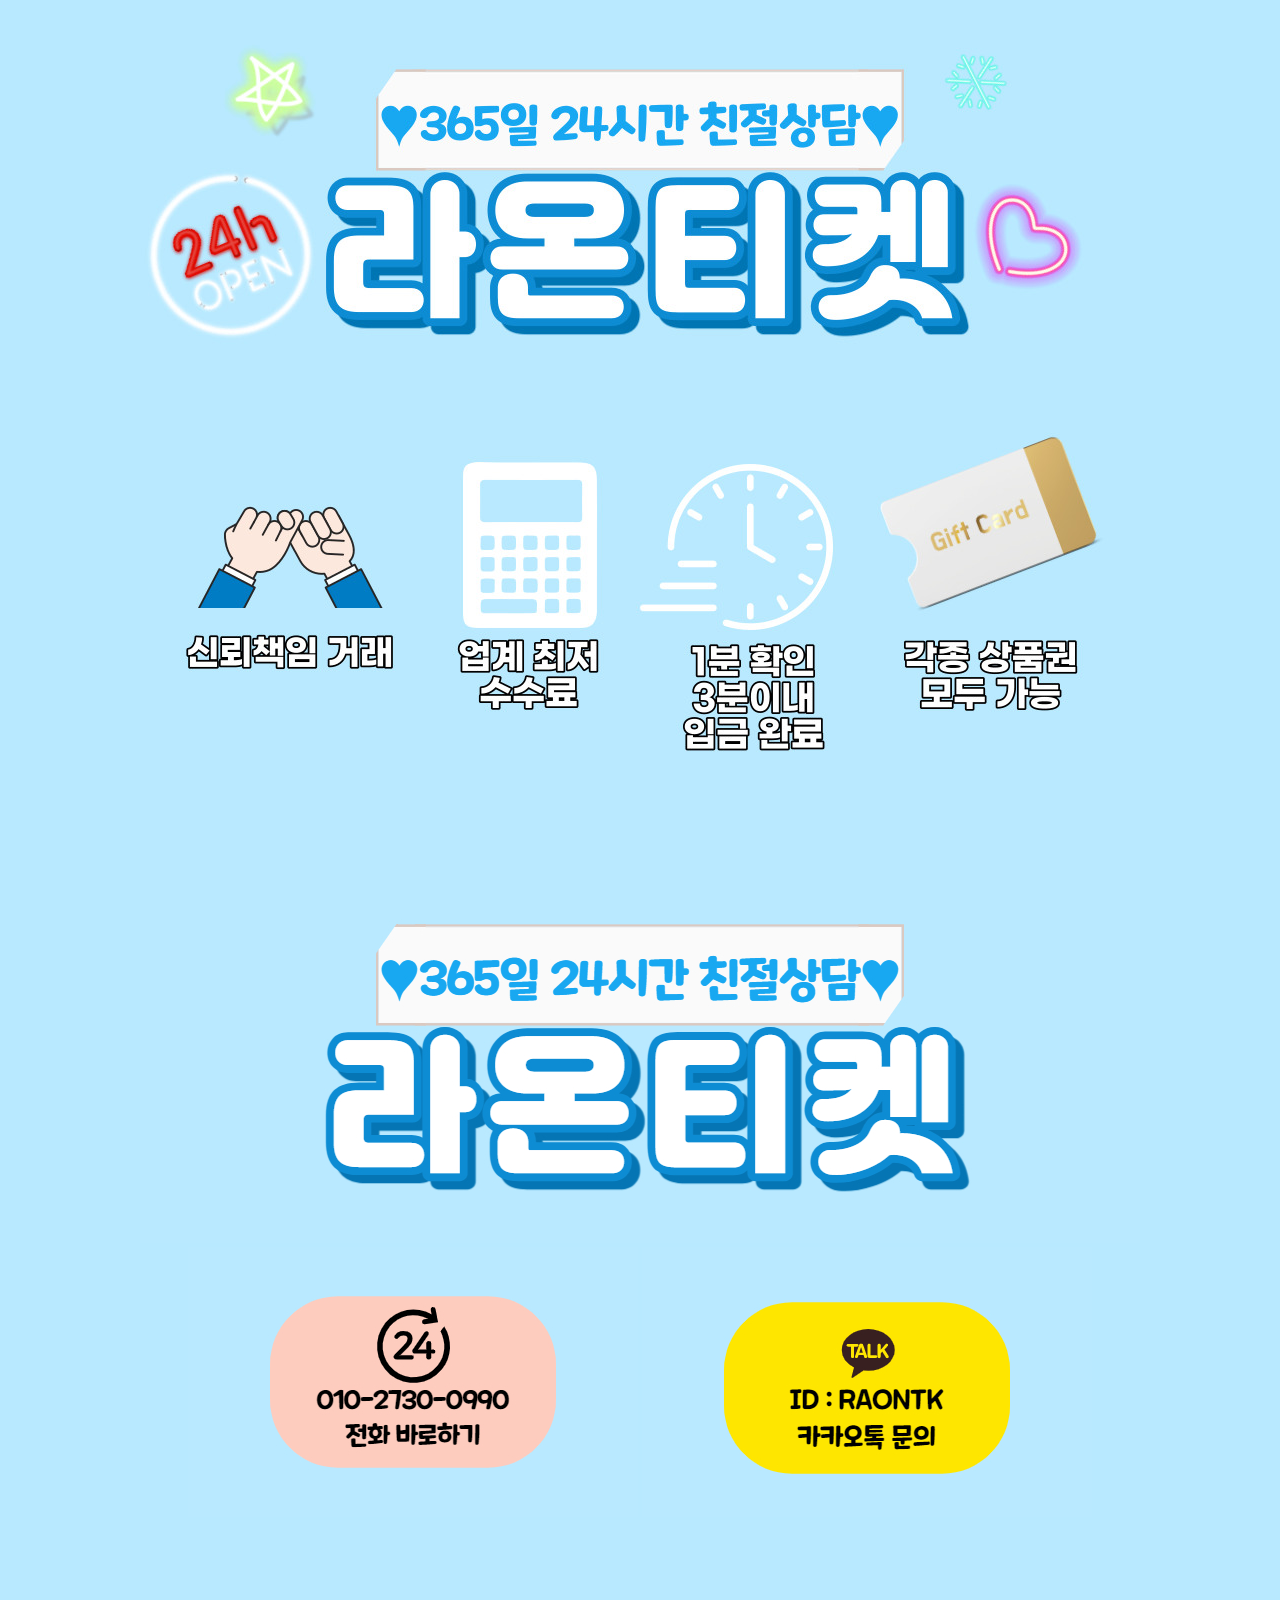
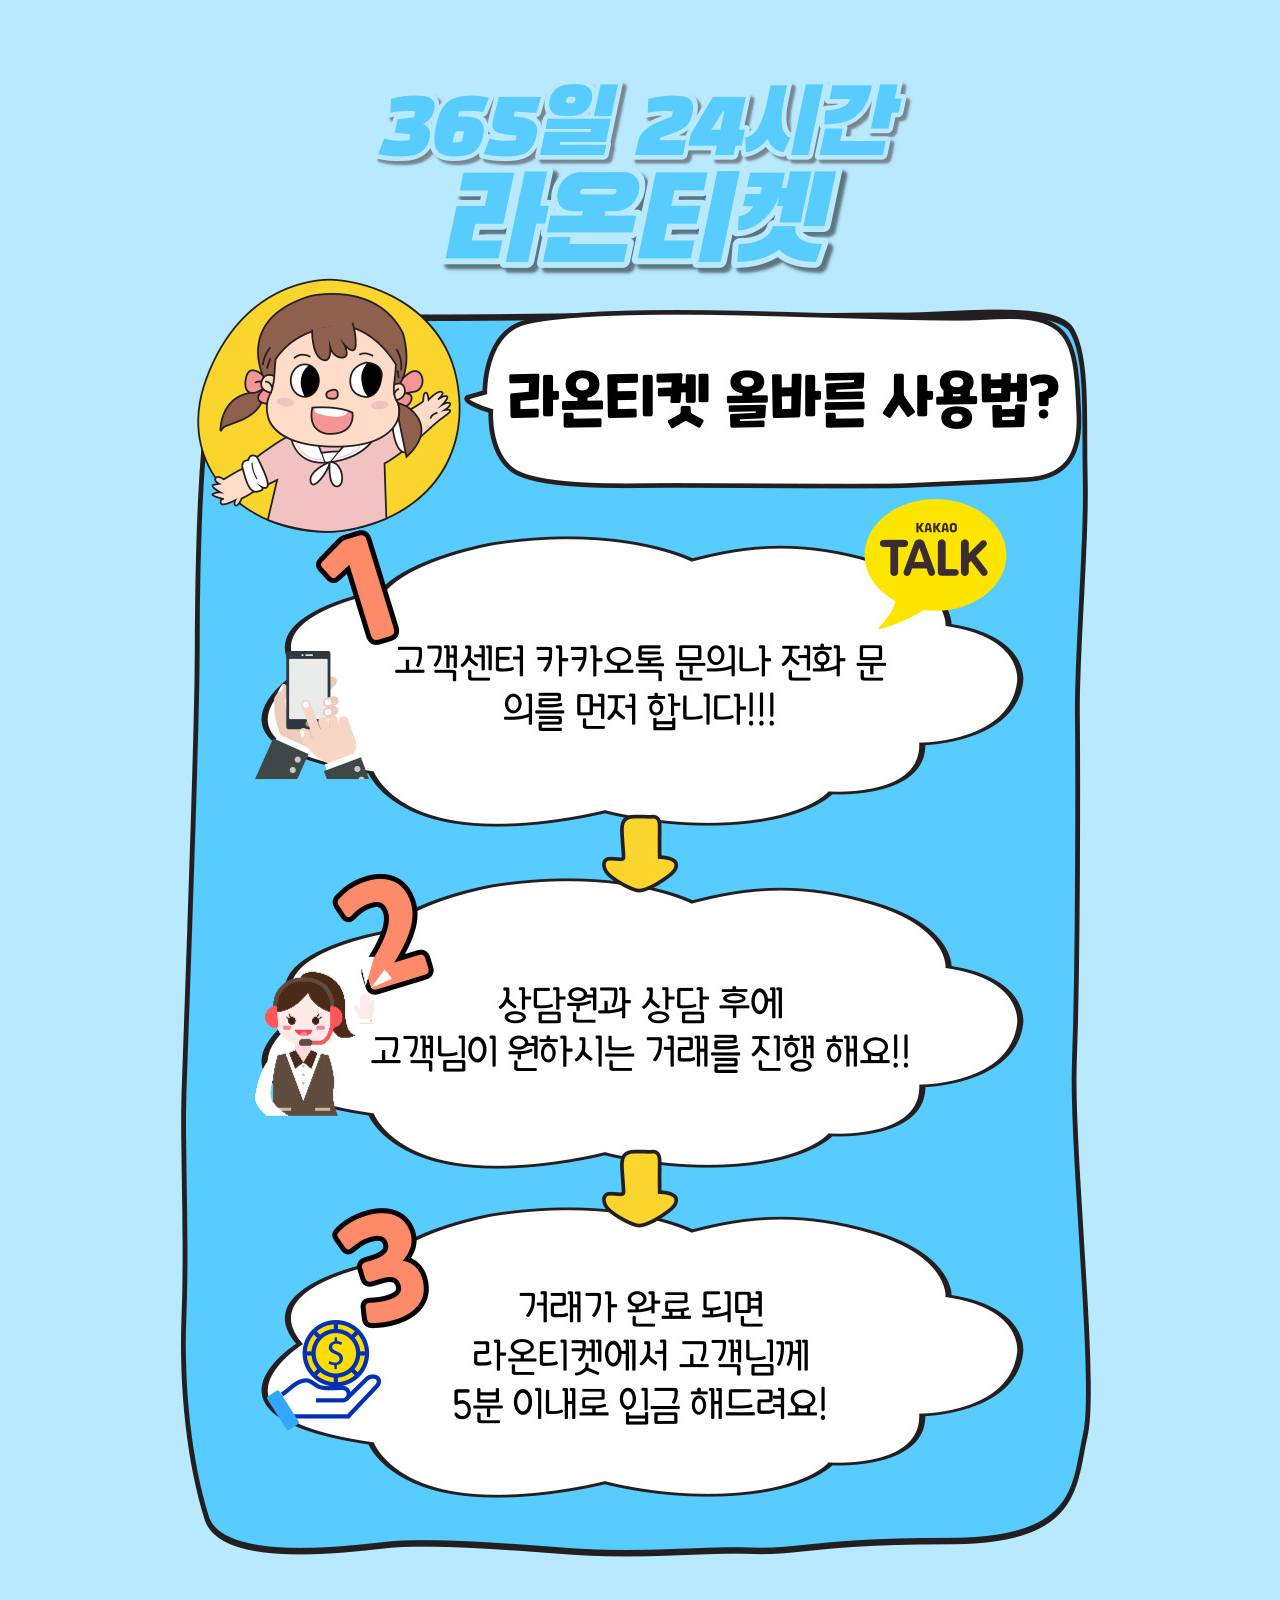
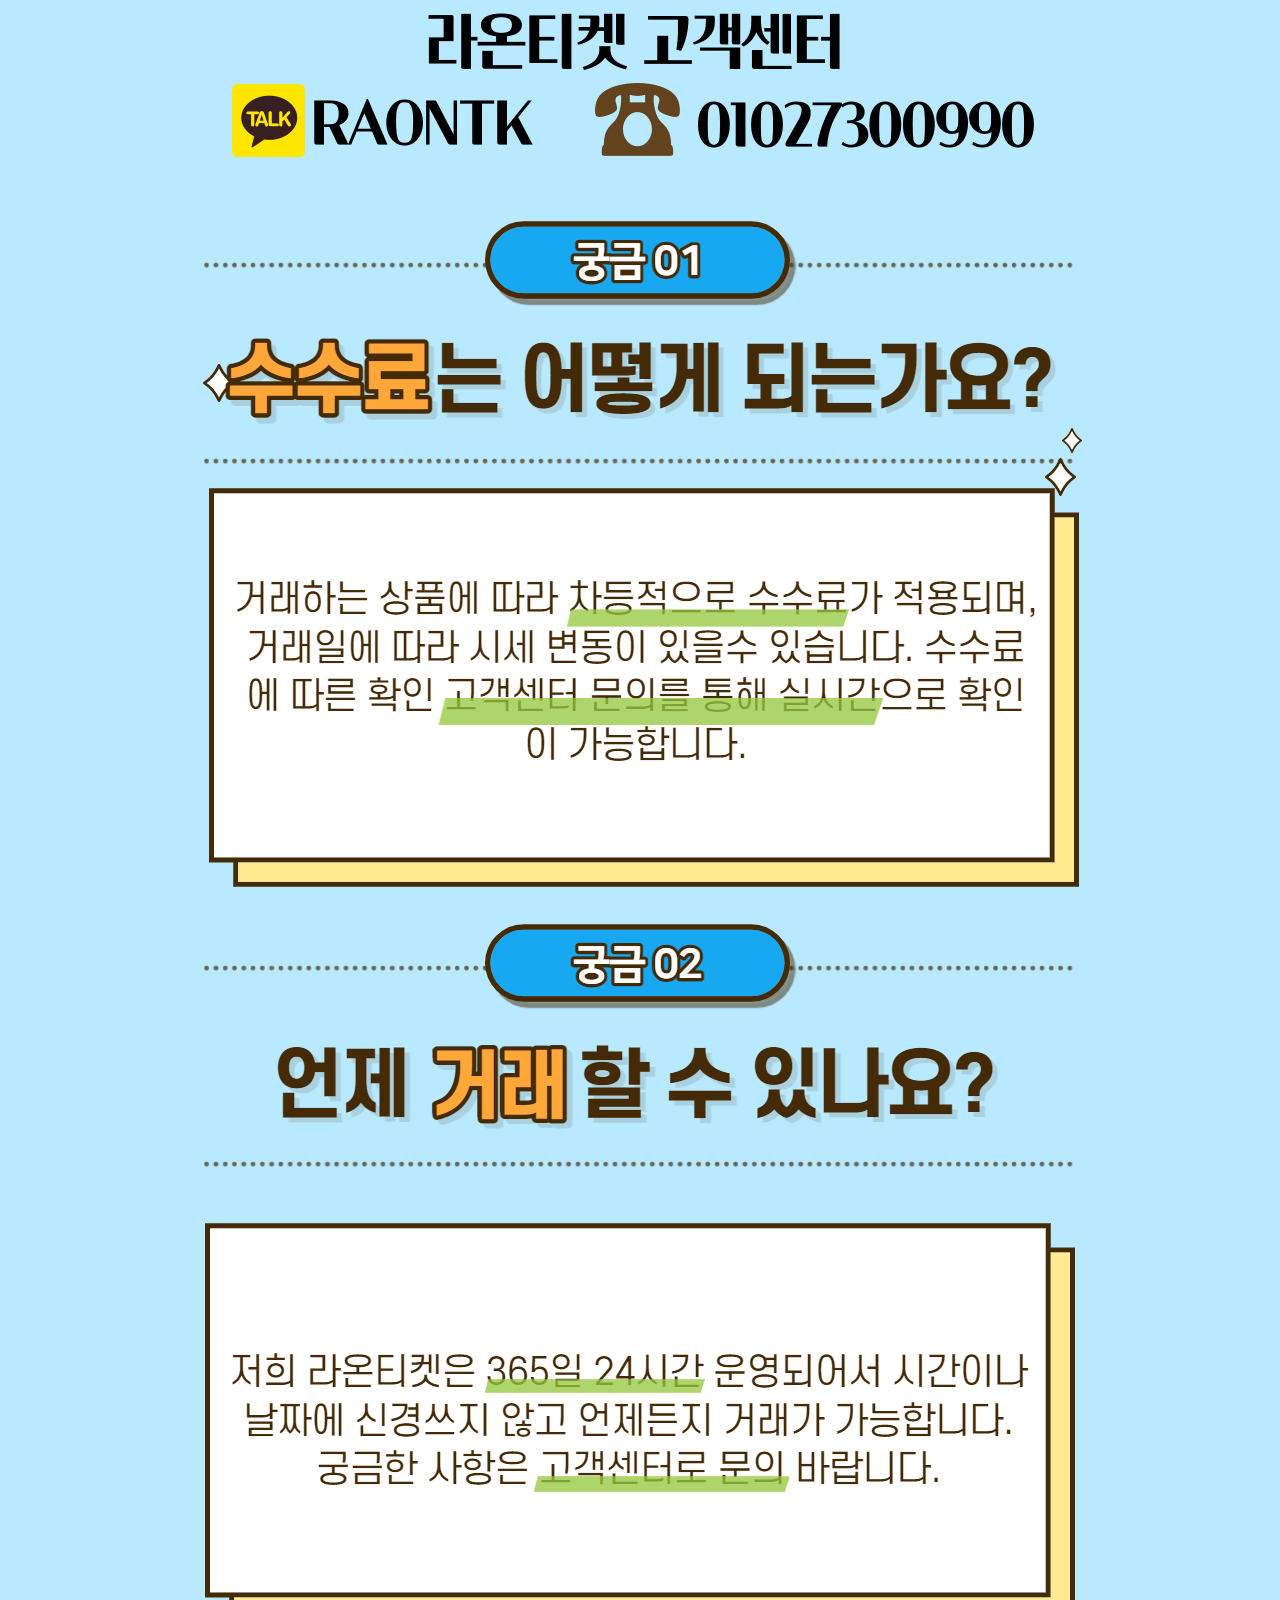
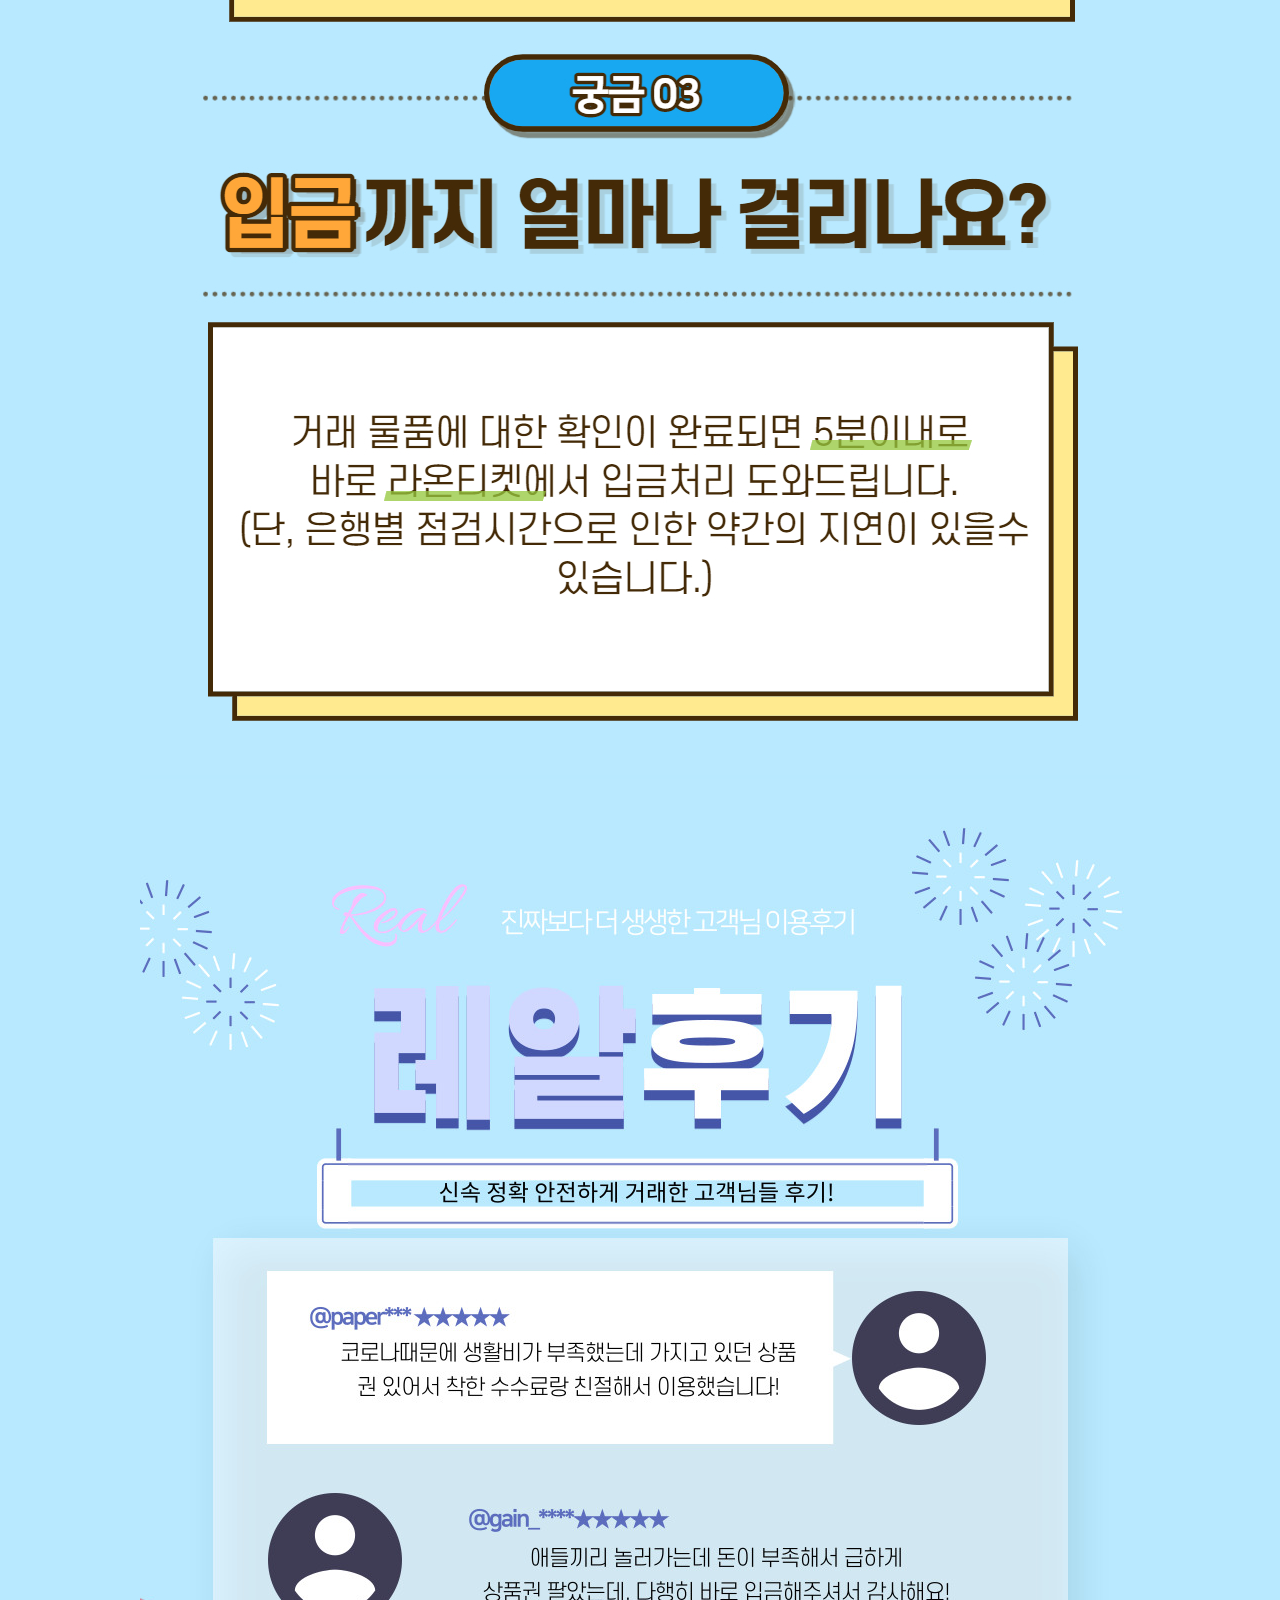
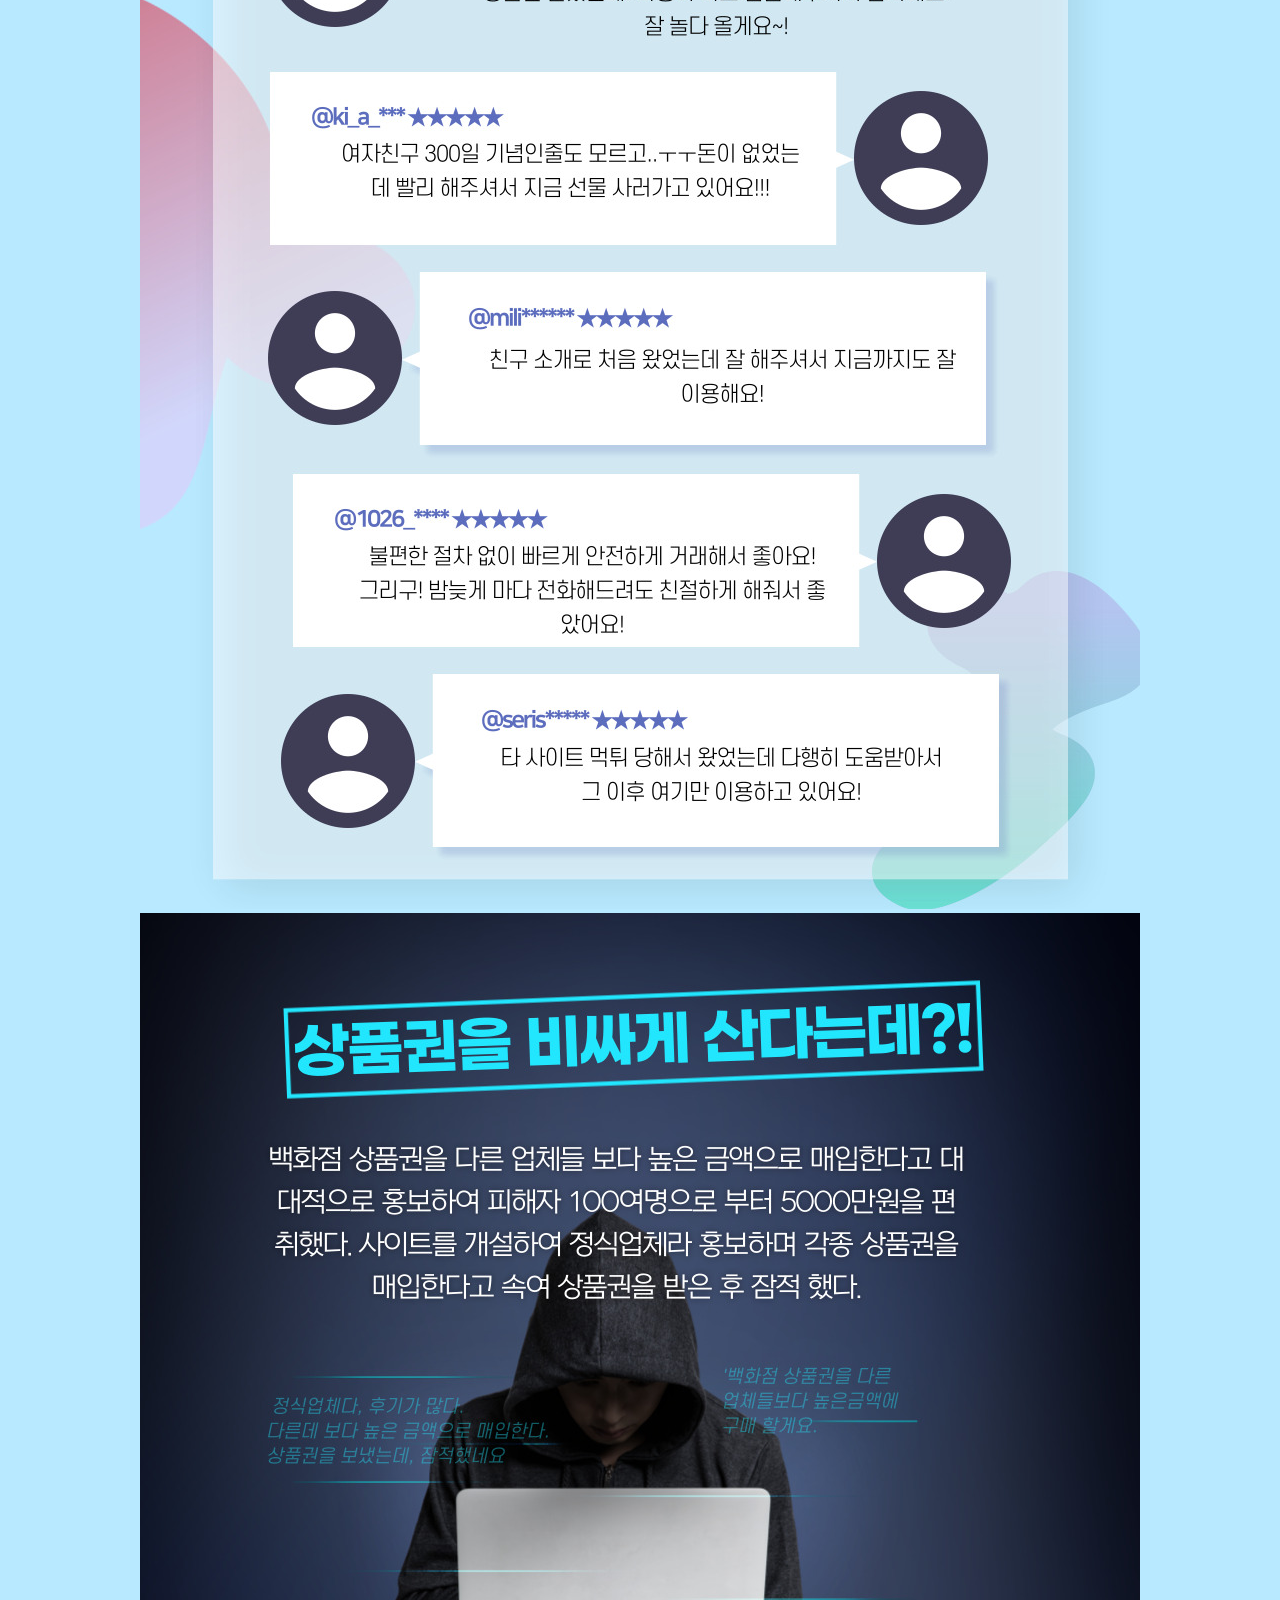
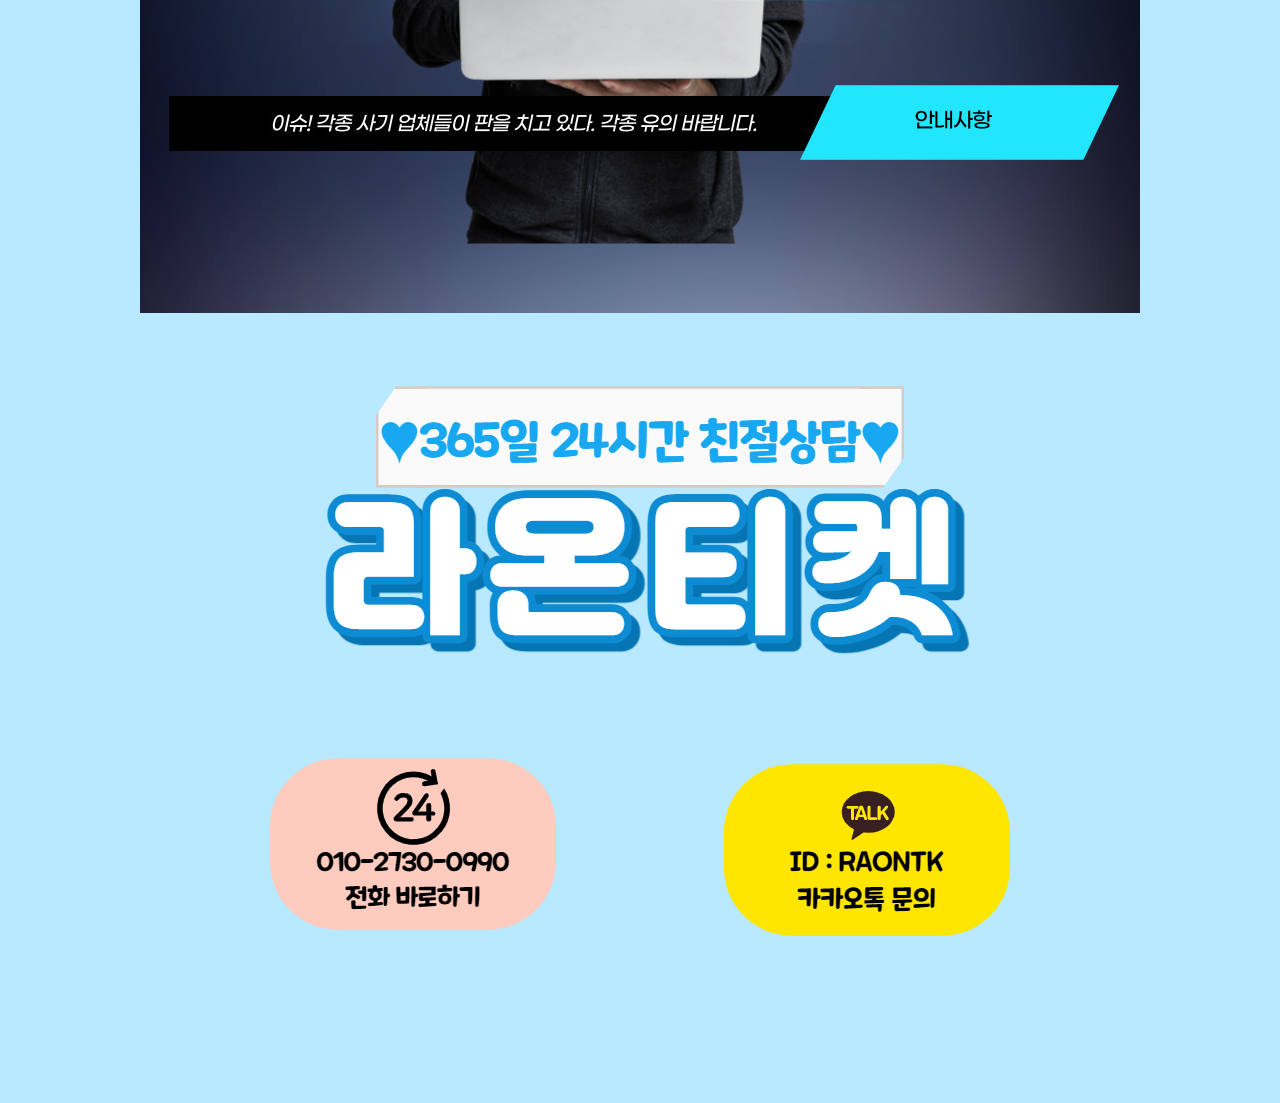
==== index.html @ ac3a0a18 "Rename hosting_index.html to index.html" ====
<!DOCTYPE html>
<head>
<meta http-equiv="Content-Type" content="text/html; charset=utf-8" />
<title>라온티켓</title>
<meta property="og:url" content="http://라온티켓.kr">
<meta property="og:title" content="라온티켓">
<meta property="og:description" content="라온티켓">
<meta name="description" content="라온티켓">
<meta name="viewport" content="width=device-width">
<link rel="canonical" href="http://라온티켓.kr">
<link rel="shortcut icon" href="favicon/favicon.ico">
<link href="css/style.css" type="text/css" rel="stylesheet">
<script src="javascript/script.js" defer type="text/javascript"></script>
<script src="javascript/jquery-3.6.0.js" type="text/javascript"></script>
<meta http-equiv="Content-Security-Policy" content="upgrade-insecure-requests">
	<style>
		.popup .body{ position: fixed; top: 10%; left: 50%; width:auto; z-index: 20; transform: translate(-50%, 0); text-align: center; }
		.popup a{ position: absolute; top: 10px; right: 20px; color:#fff; }
		.popup .bg{ position: fixed; top: 0 ; left:0; right:0; z-index: 10; width: 1000px; max-width: 100%; height: 100%; margin:0 auto; background: rgba(0,0,0,0.5); }
		@media (max-width:991px) {
			.popup .body{ width:100%; padding: 0 10px; }
		}
	</style>
<!-- Google Tag Manager -->
<script>(function(w,d,s,l,i){w[l]=w[l]||[];w[l].push({'gtm.start':
new Date().getTime(),event:'gtm.js'});var f=d.getElementsByTagName(s)[0],
j=d.createElement(s),dl=l!='dataLayer'?'&l='+l:'';j.async=true;j.src=
'https://www.googletagmanager.com/gtm.js?id='+i+dl;f.parentNode.insertBefore(j,f);
})(window,document,'script','dataLayer','GTM-MXPP9C5');</script>
<!-- End Google Tag Manager -->


</head>

<body>
<!-- Google Tag Manager (noscript) -->
<noscript><iframe src="https://www.googletagmanager.com/ns.html?id=GTM-MXPP9C5"
height="0" width="0" style="display:none;visibility:hidden"></iframe></noscript>
<!-- End Google Tag Manager (noscript) -->
<div class="contents">
	<div class="top"><div class="top_img"><img src="https://raon0071.github.io/img/top_img.jpg"></div></div>
	<div class="wrap">
		<div class="btn">
			<img src="https://raon0071.github.io/img/title.jpg">
			<div class="btn_box">
			<span><a href="tel:010-2730-0990"><img src="https://raon0071.github.io/img/btn1.jpg"></a></span>
			<span><a href="http://qr.kakao.com/talk/BXQlLmAOBWL6z_GcfhEk2FWWFEw-
"><img src="https://raon0071.github.io/img/btn2.jpg"></a></span>
			</div>
		</div>
		<div class="con1">
			<img src="https://raon0071.github.io/img/content1.jpg">
		</div>
		<div class="con2">
			<img src="https://raon0071.github.io/img/content2.jpg">
		</div>
		<div class="con3">
			<img src="https://raon0071.github.io/img/content3.jpg">
		</div>
		<div class="con4">
			<img src="https://raon0071.github.io/img/content4.jpg">
		</div>
			<div class="btn">
			<img src="https://raon0071.github.io/img/title.jpg">
			<div class="btn_box">
			<span><a href="tel:010-2730-0990"><img src="https://raon0071.github.io/img/btn1.jpg"></a></span>
			<span><a href="http://qr.kakao.com/talk/BXQlLmAOBWL6z_GcfhEk2FWWFEw-
"><img src="https://raon0071.github.io/img/btn2.jpg"></a></span>
			</div>
		</div>
	</div>
</div>
<!--
		<div class="popup">
		<div class="body">
			<img src="img/popup.jpg">
			<a href="#.">X</a>
		</div>
		<div class="bg"></div>
	</div>
	<script type="text/javascript">
		$('.popup a').click(function(){
		  $('.popup').hide();
		});
	</script>
-->
</body>
</html>
---- css/style.css ----
@charset "utf-8";
/* CSS Document */

*{
	margin: 0 auto;
	list-style: none;
	font-family: "맑은 고딕";
	padding: 0;
}

body {
	
}

img{
	max-width: 100%;
}
.all{
	width: 100%;
	float: left;
}
.contents {
	width: 100%;
}
.top{
	width: 100%;
	text-align: center;
	background-color:#B8E9FF;
	background-repeat: no-repeat;
	background-position: center;
}
.top img {display:block;}
.wrap{
	width: 100%;
	text-align: center;
}
.btn_box {
	/*padding-bottom:100px;*/
	max-width:100%;
	height:auto
	display: block;
}
.btn {
	max-width:100%;
	height:auto
	display: block;
	padding-bottom:120px;
	background-color:#B8E9FF
}
.con1 {
	background-color:#B8E9FF
}
.con2 {
	background-color:#B8E9FF
}
.con3 {
	background-color:#B8E9FF
}
.con4 {
	background-color:#B8E9FF
}
.footer_warp{
	width:100%;
	text-align: center;
	color:#B8E9FF;
	background-color:#444;
	padding-top:50px;
	padding-bottom:50px;
	line-height: 1.8em;
}

.site_text a{
	color:#B8E9FF;
	text-decoration:none;
}
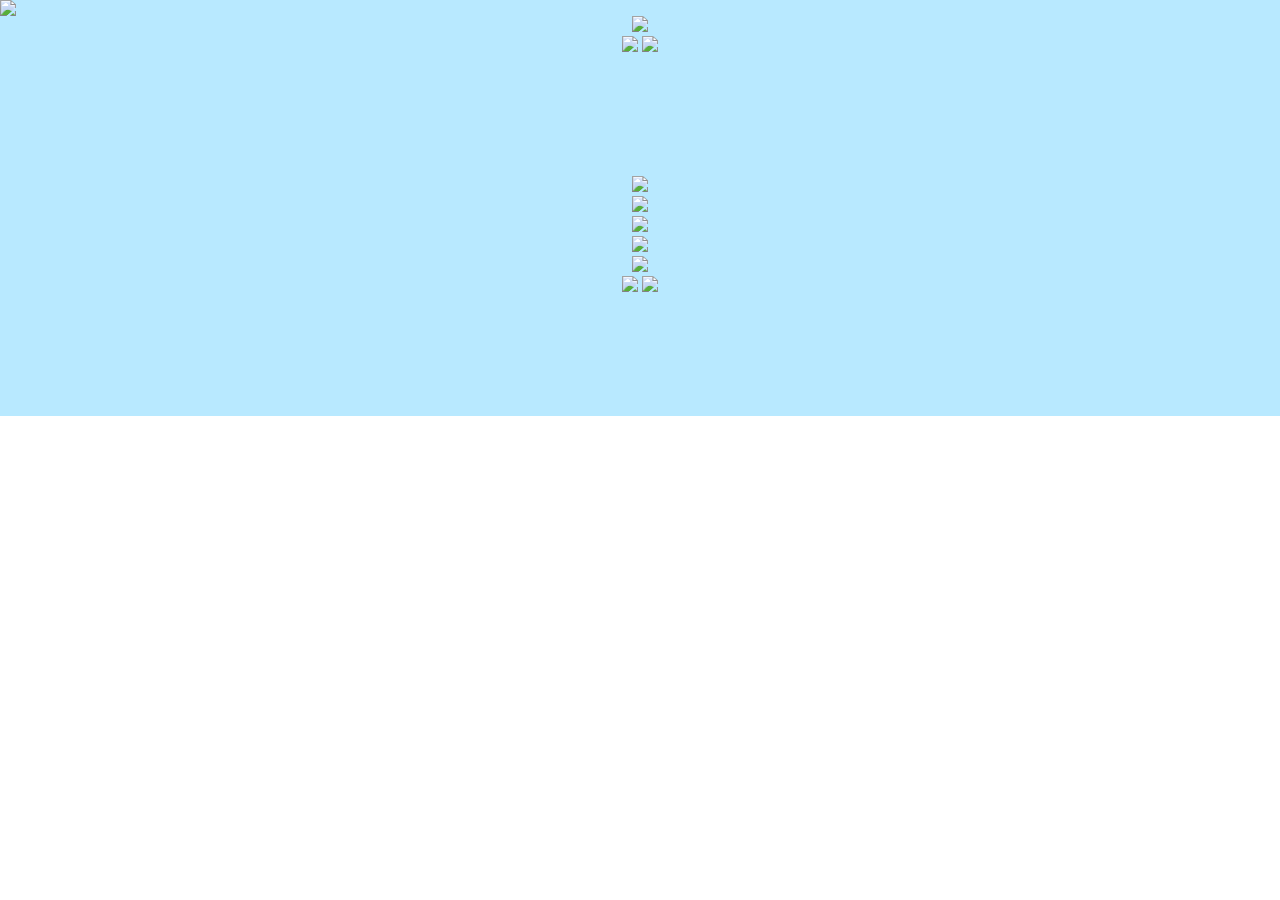
==== commit 6b137c97: "Update index.html" ====
--- a/index.html
+++ b/index.html
@@ -39,34 +39,34 @@
 height="0" width="0" style="display:none;visibility:hidden"></iframe></noscript>
 <!-- End Google Tag Manager (noscript) -->
 <div class="contents">
-	<div class="top"><div class="top_img"><img src="https://raon0071.github.io/img/top_img.jpg"></div></div>
+	<div class="top"><div class="top_img"><img src="https://xn--oi2b71zyvg95d.kr/img/top_img.jpg"></div></div>
 	<div class="wrap">
 		<div class="btn">
-			<img src="https://raon0071.github.io/img/title.jpg">
+			<img src="https://xn--oi2b71zyvg95d.kr/img/title.jpg">
 			<div class="btn_box">
-			<span><a href="tel:010-2730-0990"><img src="https://raon0071.github.io/img/btn1.jpg"></a></span>
+			<span><a href="tel:010-2730-0990"><img src="https://xn--oi2b71zyvg95d.kr/img/btn1.jpg"></a></span>
 			<span><a href="http://qr.kakao.com/talk/BXQlLmAOBWL6z_GcfhEk2FWWFEw-
-"><img src="https://raon0071.github.io/img/btn2.jpg"></a></span>
+"><img src="https://xn--oi2b71zyvg95d.kr/img/btn2.jpg"></a></span>
 			</div>
 		</div>
 		<div class="con1">
-			<img src="https://raon0071.github.io/img/content1.jpg">
+			<img src="https://xn--oi2b71zyvg95d.kr/img/content1.jpg">
 		</div>
 		<div class="con2">
-			<img src="https://raon0071.github.io/img/content2.jpg">
+			<img src="https://xn--oi2b71zyvg95d.kr/img/content2.jpg">
 		</div>
 		<div class="con3">
-			<img src="https://raon0071.github.io/img/content3.jpg">
+			<img src="https://xn--oi2b71zyvg95d.kr/img/content3.jpg">
 		</div>
 		<div class="con4">
-			<img src="https://raon0071.github.io/img/content4.jpg">
+			<img src="https://xn--oi2b71zyvg95d.kr/img/content4.jpg">
 		</div>
 			<div class="btn">
-			<img src="https://raon0071.github.io/img/title.jpg">
+			<img src="https://xn--oi2b71zyvg95d.kr/img/title.jpg">
 			<div class="btn_box">
-			<span><a href="tel:010-2730-0990"><img src="https://raon0071.github.io/img/btn1.jpg"></a></span>
+			<span><a href="tel:010-2730-0990"><img src="https://xn--oi2b71zyvg95d.kr/img/btn1.jpg"></a></span>
 			<span><a href="http://qr.kakao.com/talk/BXQlLmAOBWL6z_GcfhEk2FWWFEw-
-"><img src="https://raon0071.github.io/img/btn2.jpg"></a></span>
+"><img src="https://xn--oi2b71zyvg95d.kr/img/btn2.jpg"></a></span>
 			</div>
 		</div>
 	</div>
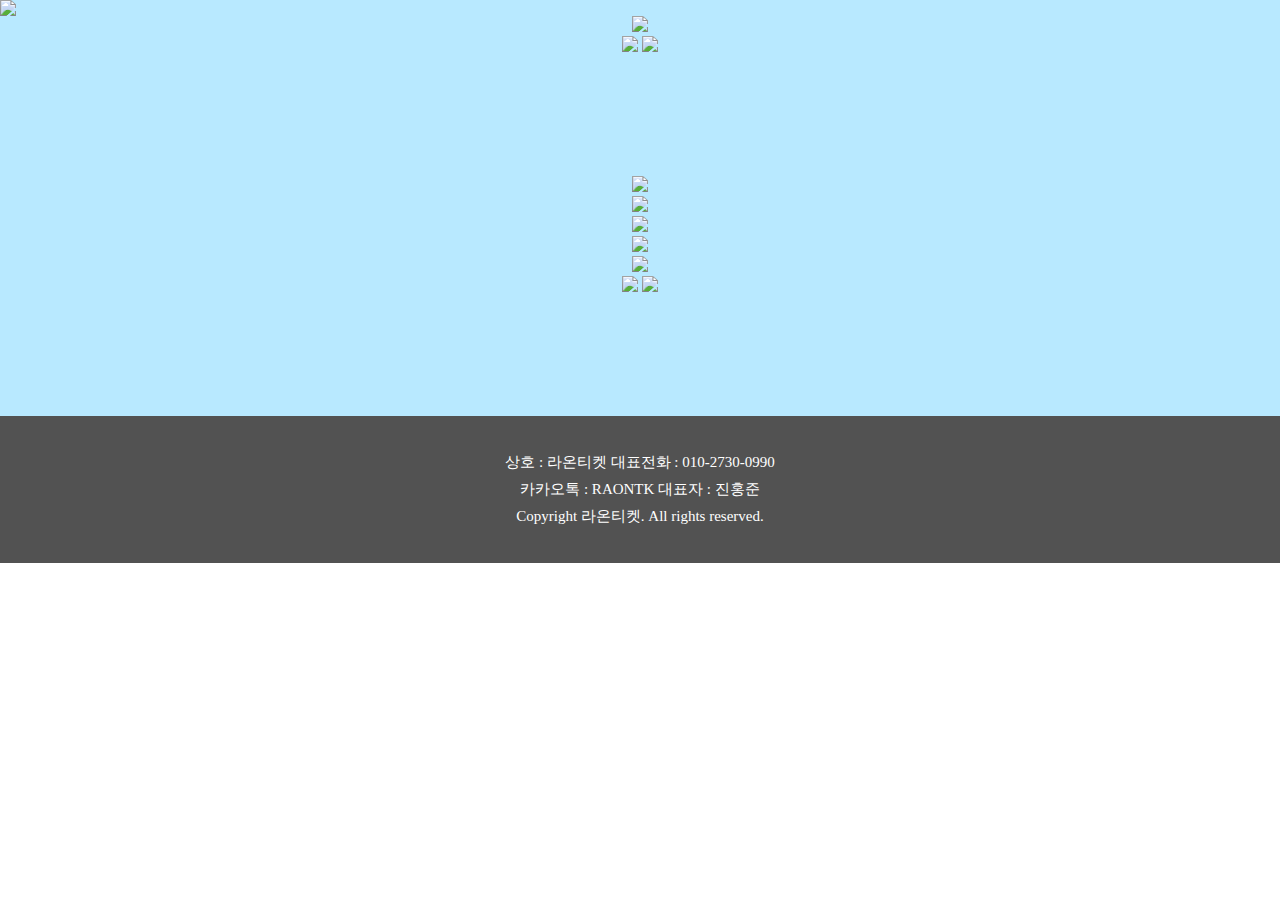
==== commit 28c2f0a4: "Update index.html" ====
--- a/index.html
+++ b/index.html
@@ -29,7 +29,9 @@
 'https://www.googletagmanager.com/gtm.js?id='+i+dl;f.parentNode.insertBefore(j,f);
 })(window,document,'script','dataLayer','GTM-MXPP9C5');</script>
 <!-- End Google Tag Manager -->
-
+   <style>
+      footer { padding: 33px 0; text-align: center; font-size: 15px; line-height: 1.8em; color:#ffffff; background:#525252; }
+   </style>
 
 </head>
 
@@ -85,5 +87,13 @@
 		});
 	</script>
 -->
+	
+	      <footer>
+      상호 : 라온티켓
+      대표전화 : 010-2730-0990
+      <br>
+      카카오톡 : RAONTK 대표자 : 진홍준<br>
+      Copyright 라온티켓. All rights reserved.
+      </footer>
 </body>
 </html>
